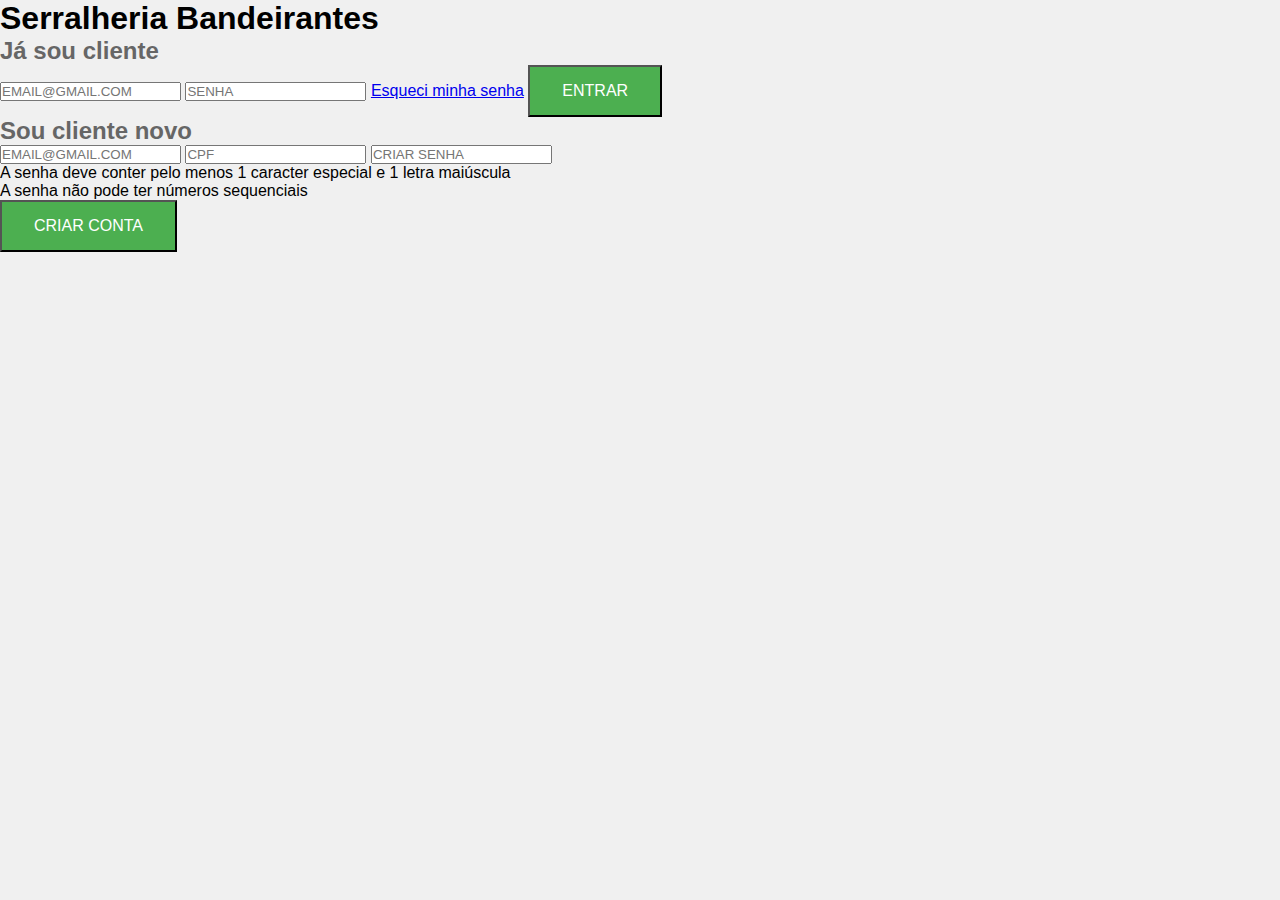
==== src/pages/cadastro.html @ 5efc3d13 "escopo do html" ====
<!DOCTYPE html>
<html lang="pt-br">

<head>
    <meta charset="UTF-8">
    <meta name="viewport" content="width=device-width, initial-scale=1.0">
    <title>Serralheria Bandeirantes</title>
    <link rel="stylesheet" href="../style/styles.css">
</head>

<body>
    <div class="container">
        <h1>Serralheria Bandeirantes</h1>
        <div class="login-form">
            <div class="form-group">
                <h2>Já sou cliente</h2>
                <input type="email" placeholder="EMAIL@GMAIL.COM">
                <input type="password" placeholder="SENHA">
                <a href="#">Esqueci minha senha</a>
                <button>ENTRAR</button>
            </div>
            <div class="form-group">
                <h2>Sou cliente novo</h2>
                <input type="email" placeholder="EMAIL@GMAIL.COM">
                <input type="text" placeholder="CPF">
                <input type="password" placeholder="CRIAR SENHA">
                <p>A senha deve conter pelo menos 1 caracter especial e 1 letra maiúscula</p>
                <p>A senha não pode ter números sequenciais</p>
                <button>CRIAR CONTA</button>
            </div>
        </div>
    </div>
</body>

</html>
---- src/style/styles.css ----
* {
    margin: 0;
    padding: 0;
    box-sizing: border-box;
}

@import url('https://fonts.googleapis.com/css2?family=Jost:ital,wght@0,100..900;1,100..900&display=swap');


body {
    font-family: Jost, sans-serif;
    background-color: #f0f0f0;
    /* overflow: hidden; */
    
}

header {
    /* width: 100vw; */
    text-align: center;
    margin-bottom: 10px;
    background-color: #4D63C5;
}

.image_header {
    height: 40vh;
    background-size: cover;
    background-position: center;
    background-repeat: no-repeat;
    background-image: url("../assets/img/capa.png");
}

nav {
    background-color:#cacaca;
    margin-top: 15px;
    padding: 1.5rem;
}
nav ul {
    display: flex;
    justify-content: space-evenly;
}
nav ul a {
    text-decoration: none;
    color: black;
    font-weight: bold;
}

nav li {
    list-style: none;
}

.sub-menu {
    display: flex;
    flex-direction: column;
    opacity: 0;
    position: absolute;
    background-color: #fff;
    box-shadow: 0px 2px 5px rgba(0, 0, 0, 0.3);
    border-radius: 4px;
    padding: .5rem;
    
}

.minha_conta:hover + .sub-menu {
    opacity: 1;
    transition: .8s;

}

main {
    text-align: center;
}

main h1 {
    font-size: 4rem;
    margin-bottom: 10px;
    color: #4D63C5;
    font-weight: bold;
}

h2 {
    font-size: 24px;
    color: #666;
}

button {
    background-color: #4CAF50;
    color: white;
    padding: 15px 32px;
    text-align: center;
    text-decoration: none;
    display: inline-block;
    font-size: 16px;
}

.button-a {
    color: #fff;
    border:  5px solid #4D63C5;
    padding: 20px;
    margin-top: 10px;
    background-color: #4D63C5;
    border-radius: 10px;
    font-weight: bold;
    text-decoration: none;
}
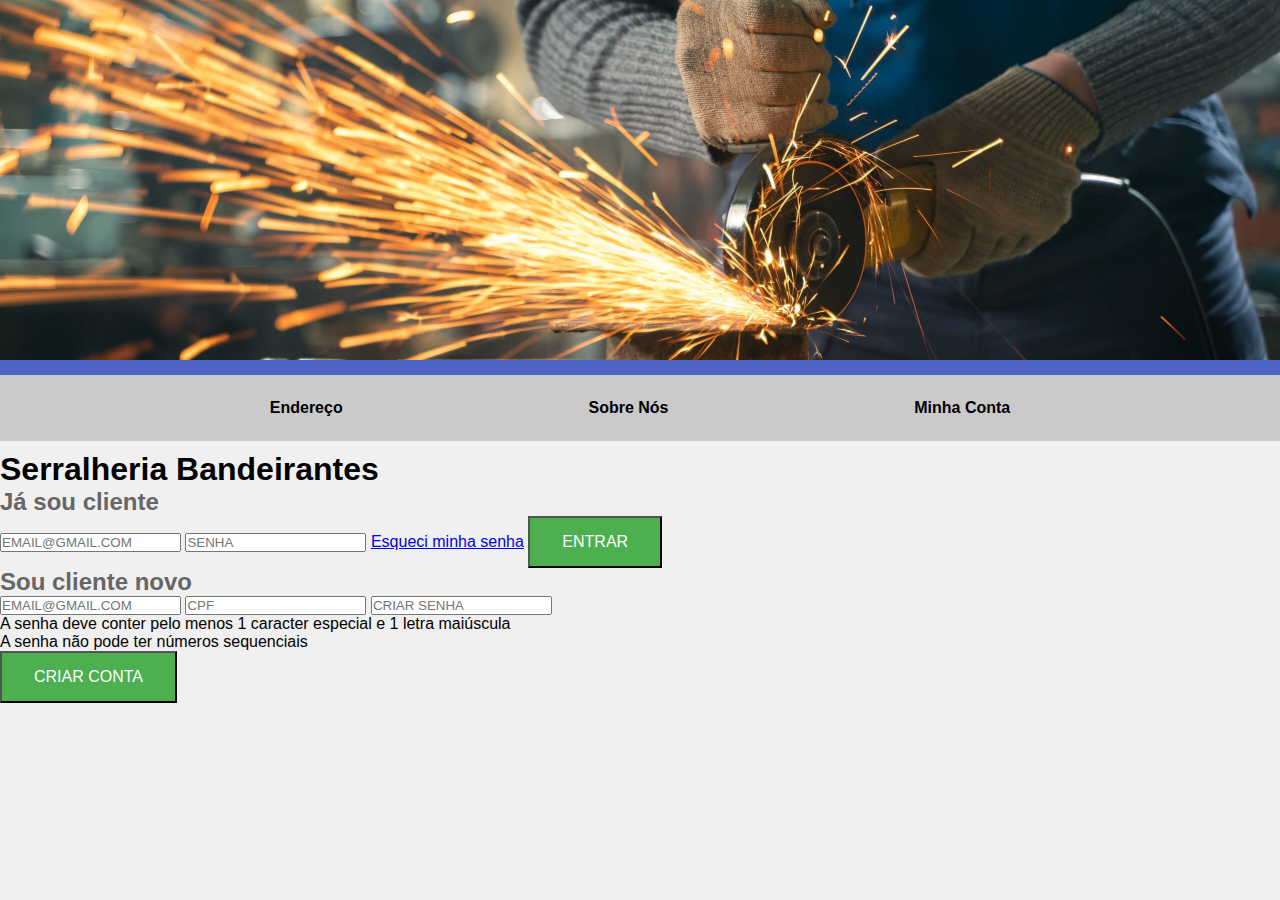
==== commit d05a1cae: "headr em tudo" ====
--- a/src/pages/cadastro.html
+++ b/src/pages/cadastro.html
@@ -9,6 +9,24 @@
 </head>
 
 <body>
+    <header>
+        <div class="image_header">
+
+        </div>
+        <nav>
+            <ul>
+                <li><a href="./pages/contato.html">Endereço</a></li>
+                <li><a href="./pages/sobre.html">Sobre Nós</a></li>
+                <li><a href="./pages/meus-dados.html">Minha Conta</a>
+                    <ul class="sub-menu">
+                        <li><a href="./pages/orcamento.html">Meus Pedidos</a></li>
+                        <li><a href="./pages/meus-dados.html">Meus Dados</a></li>
+                    </ul>
+                </li>
+            </ul>
+        </nav>
+
+    </header>
     <div class="container">
         <h1>Serralheria Bandeirantes</h1>
         <div class="login-form">
--- a/src/style/styles.css
+++ b/src/style/styles.css
@@ -104,3 +104,5 @@
 }
 
 
+
+
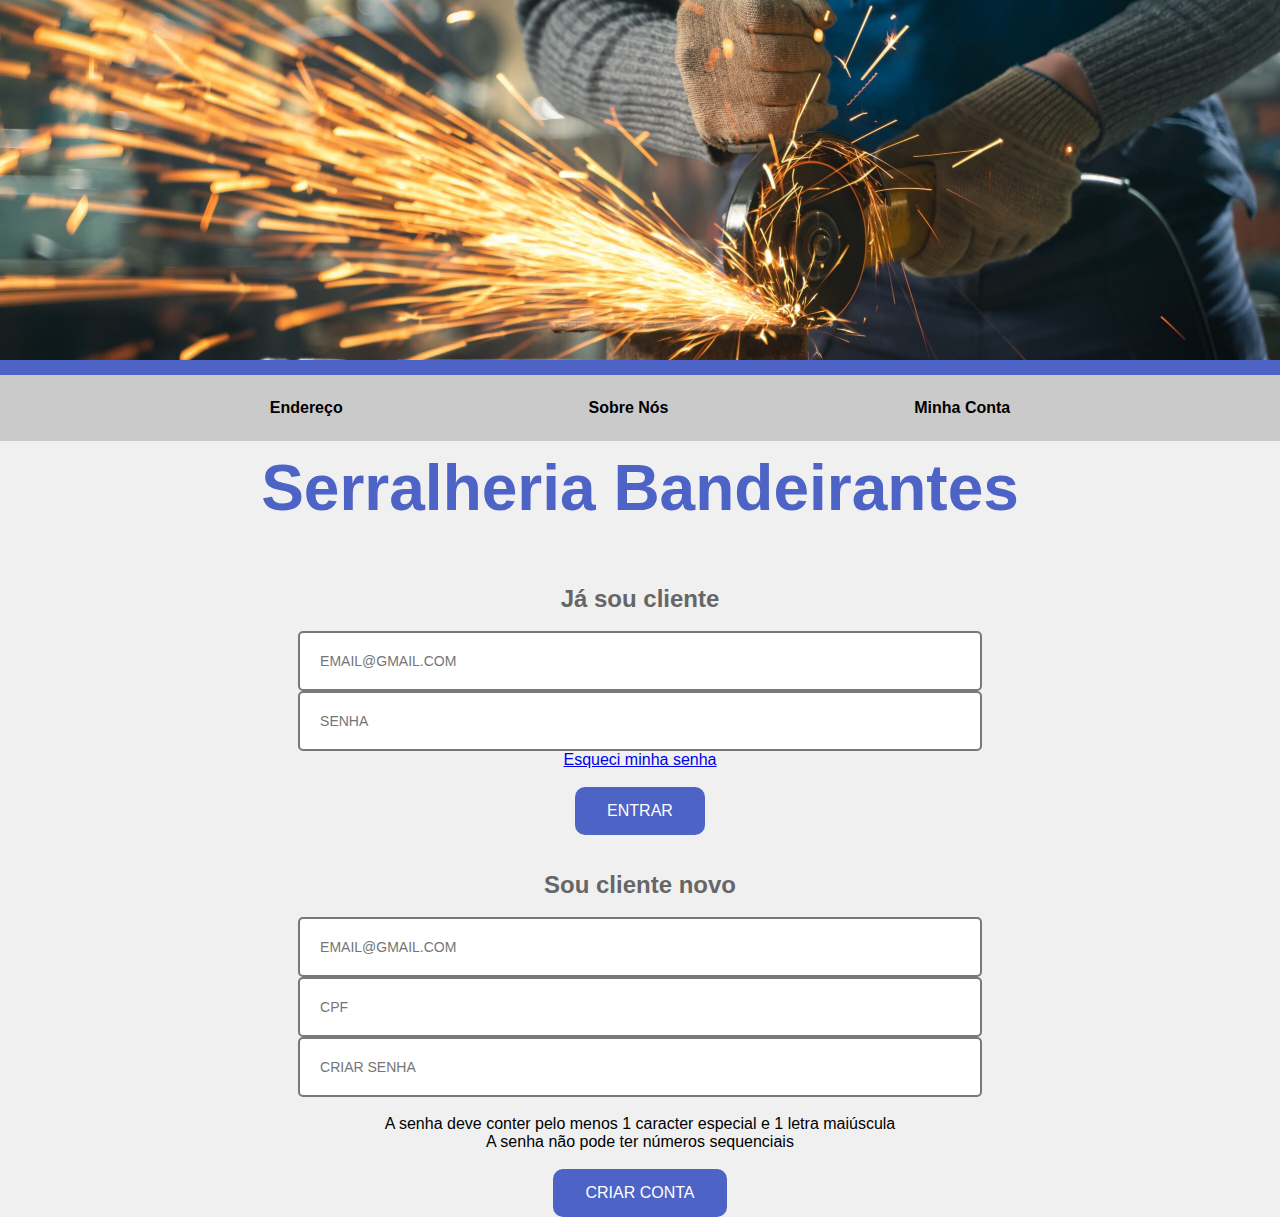
==== commit f3531181: "finalização" ====
--- a/src/pages/cadastro.html
+++ b/src/pages/cadastro.html
@@ -6,48 +6,59 @@
     <meta name="viewport" content="width=device-width, initial-scale=1.0">
     <title>Serralheria Bandeirantes</title>
     <link rel="stylesheet" href="../style/styles.css">
+    <link rel="shortcut icon" href="../assets/img/metalwork.png" type="image/png" />
 </head>
 
 <body>
     <header>
-        <div class="image_header">
-
-        </div>
+        <div class="image_header"></div>
         <nav>
             <ul>
-                <li><a href="./pages/contato.html">Endereço</a></li>
-                <li><a href="./pages/sobre.html">Sobre Nós</a></li>
-                <li><a href="./pages/meus-dados.html">Minha Conta</a>
+                <li><a href="contato.html">Endereço</a></li>
+                <li><a href="sobre.html">Sobre Nós</a></li>
+                <li class="minha-conta">
+                    Minha Conta
                     <ul class="sub-menu">
-                        <li><a href="./pages/orcamento.html">Meus Pedidos</a></li>
-                        <li><a href="./pages/meus-dados.html">Meus Dados</a></li>
+                        <li><a href="orcamento.html">Meus Pedidos</a></li>
+                        <li><a href="meus-dados.html">Meus Dados</a></li>
+                        <li><a href="cadastro.html">Login</a></li>
                     </ul>
                 </li>
+
             </ul>
         </nav>
 
     </header>
-    <div class="container">
-        <h1>Serralheria Bandeirantes</h1>
-        <div class="login-form">
-            <div class="form-group">
-                <h2>Já sou cliente</h2>
-                <input type="email" placeholder="EMAIL@GMAIL.COM">
-                <input type="password" placeholder="SENHA">
-                <a href="#">Esqueci minha senha</a>
-                <button>ENTRAR</button>
+    <main class="container">
+        <form action="">
+            <h1>Serralheria Bandeirantes</h1>
+            <div class="login-form">
+                <div class="cadastro-form">
+                    <h2>Já sou cliente</h2><br>
+                    <input type="email" placeholder="EMAIL@GMAIL.COM">
+                    <input type="password" placeholder="SENHA">
+                    <a href="#">Esqueci minha senha</a><br><br>
+                    <button>ENTRAR</button><br><br><br>
+                </div>
+                <div class="cadastro-form">
+                    <h2>Sou cliente novo</h2><br>
+                    <input type="email" placeholder="EMAIL@GMAIL.COM">
+                    <input type="text" placeholder="CPF">
+                    <input type="password" placeholder="CRIAR SENHA"><br><br>
+                    <p>A senha deve conter pelo menos 1 caracter especial e 1 letra maiúscula</p>
+                    <p>A senha não pode ter números sequenciais</p><br>
+                    <button>CRIAR CONTA</button>
+                </div>
             </div>
-            <div class="form-group">
-                <h2>Sou cliente novo</h2>
-                <input type="email" placeholder="EMAIL@GMAIL.COM">
-                <input type="text" placeholder="CPF">
-                <input type="password" placeholder="CRIAR SENHA">
-                <p>A senha deve conter pelo menos 1 caracter especial e 1 letra maiúscula</p>
-                <p>A senha não pode ter números sequenciais</p>
-                <button>CRIAR CONTA</button>
-            </div>
-        </div>
-    </div>
+        </form>
+    </main>
+    <script>
+        const minhaConta = document.querySelector('.minha-conta');
+        const subMenu = document.querySelector('.sub-menu');
+        minhaConta.addEventListener('click', () => {
+            subMenu.classList.toggle('active');
+        });
+    </script>
 </body>
 
 </html>--- a/src/style/styles.css
+++ b/src/style/styles.css
@@ -48,6 +48,10 @@
     list-style: none;
 }
 
+.minha-conta {
+    font-weight: bold;
+    cursor: pointer;
+}
 .sub-menu {
     display: flex;
     flex-direction: column;
@@ -59,12 +63,16 @@
     padding: .5rem;
     
 }
-
-.minha_conta:hover + .sub-menu {
+.active {
     opacity: 1;
     transition: .8s;
-
-}
+}
+
+/* .minha_conta:hover + .sub-menu {
+    opacity: 1;
+    transition: .8s;
+
+} */
 
 main {
     text-align: center;
@@ -83,13 +91,16 @@
 }
 
 button {
-    background-color: #4CAF50;
+    background-color: #4D63C5;
+    border: #4D63C5;
+    border-radius: 10px;
     color: white;
     padding: 15px 32px;
     text-align: center;
     text-decoration: none;
     display: inline-block;
     font-size: 16px;
+    cursor: pointer;
 }
 
 .button-a {
@@ -103,6 +114,130 @@
     text-decoration: none;
 }
 
-
-
-
+#form-orc {
+    position: relative;
+    align-items: center;
+    display: flex;
+    justify-content: center;
+    flex-direction: column;
+    gap: 50px;
+    left: 30%;
+
+}
+
+form {
+    align-items: center;
+    display: flex;
+    justify-content: center;
+    flex-direction: column;
+    gap: 50px;
+    left: 30%;
+}
+
+.form-row {
+    display: flex;
+    justify-content: space-between;
+    margin-bottom: 20px;
+}
+
+.form-group {
+    flex: 1;
+    margin-right: 10px;
+}
+
+.form-group:last-child {
+    margin-right: 0;
+}
+
+label {
+    display: block;
+    margin-bottom: 5px;
+    font-weight: bold;
+    color: #34495e;
+}
+input {
+    width: 50%;
+    padding: 10px;
+    border: 1px solid #ccc;
+    border-radius: 4px;
+    font-size: 16px;
+}
+
+/* contato */ 
+.info {
+    flex: 1;
+    background-color: #3b3b3b;
+    color: #fff;
+    padding: 20px;
+    border-radius: 10px;
+    font-size: 0.9em;
+    display: flex;
+    gap:300px;
+    align-items: center;
+  }
+  
+  
+  .map {
+    flex: 1;
+    display: flex;
+    align-items: center;
+    justify-content: center;
+  }
+  
+  .map img {
+    max-width: 100%;
+    height: auto;
+    border-radius: 10px;
+  }
+  
+/* orçamento */
+.form-container {
+    background: #fff;
+    padding: 20px;
+    border-radius: 8px;
+    box-shadow: 0 4px 8px rgba(0, 0, 0, 0.1);
+    align-items: center;
+    display: flex;
+  }
+  .form-group {
+    margin-bottom: 15px;
+  }
+  .form-row {
+    gap: 10px;
+  }
+  
+  input, select, textarea {
+    width: 100%;
+    padding: 20px;
+    border: 2px solid #7a7777;
+    border-radius: 5px;
+    font-size: 14px;
+    
+  }
+
+  .submit-btn {
+    width: 100%;
+    padding: 10px;
+    font-size: 16px;
+    font-weight: bold;
+    color: #fff;
+    background: #4a73c7;
+    border: none;
+    border-radius: 5px;
+    cursor: pointer;
+    transition: background 0.3s;
+  }
+  .submit-btn:hover {
+    background: #365899;
+  }
+
+/* cadastro */
+
+.container {
+    display: flex;
+    /* align-items: center; */
+    justify-content: center;
+}
+
+
+
